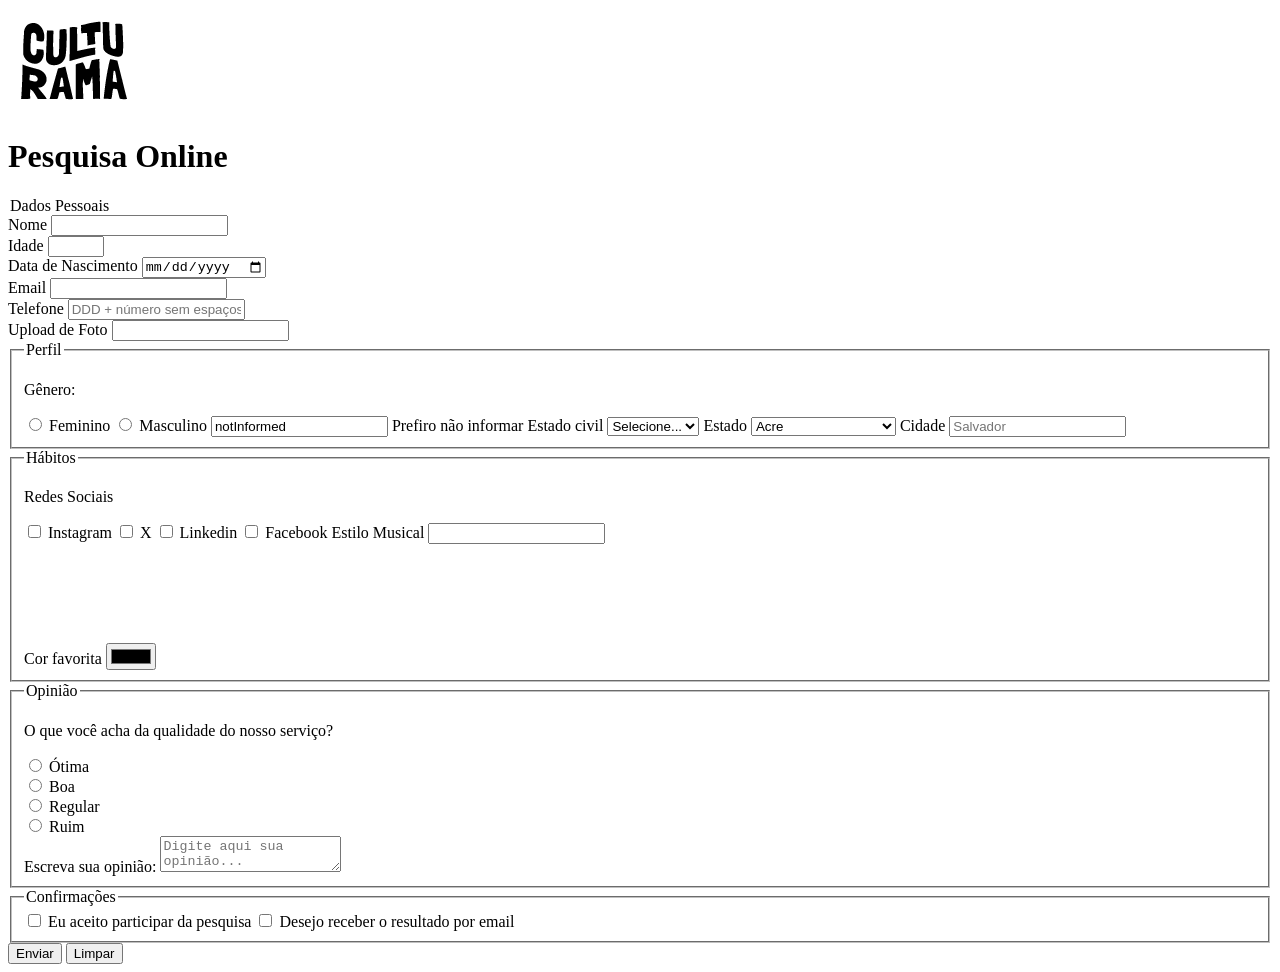
==== index.html @ 6d5cd760 "Adiciona logo culturama ao site" ====
<!DOCTYPE html>
<html lang="en">
<head>
    <meta charset="UTF-8">
    <meta name="viewport" content="width=device-width, initial-scale=1.0">
    <title>Pesquisa Culturama</title>
    <link rel="stylesheet" href="style.css">
    <link rel="icon" href="img/culturama-favico.png" type="image/x-icon">
</head>
<body>
    <header>
        <img src="img/logo-culturama.png" alt="logo culturama">
        <h1>Pesquisa Online </h1>
    </header>
    <section>

        
        <form action="" method="get">


            <legend>Dados Pessoais</legend>
                <label for="userName">Nome</label>
            <input type="text" name="userName" required>
           
            <br>

            <label for="age">Idade</label>
            <input id="age" type="number" name="userAge" min="12" max="100" required >
            
            <br>
            <label for="userBirthDate">Data de Nascimento</label>
            <input id="userBirthDate" type="date" name="userBirthDate">
            <br>

            <label for="email">Email</label>
            <input id="email" type="email" name="email" required >
            
            <br>


            <label for="phoneNumber">Telefone</label>
            <input id="phoneNumber" type="tel" name="userPhoneNumber" pattern="[0-9{11}]" placeholder="DDD + número sem espaços">

            <br> 

            <label for="image">Upload de Foto</label>
            <input id="image""type="file"name="userImage" accept="image/*">

            <br>

            </fieldset> 
            
            <fieldset>
                <legend>Perfil</legend>

                <p>Gênero:</p>
                 <input id="fem" type="radio" name="userGender" value="Feminino">
                <label for="fem">Feminino</label>

                <input id="masc" type="radio" name="userGender" value="Masculino">
                <label for="masc">Masculino</label>

                <input id=""notInformed"type="radio" name="userGender" value="notInformed">
                <label for="notInformed">Prefiro não informar</label>


                <label for="maritalStatus">Estado civil</label>
                <select id="maritalStatus" name="maritalStatus">

                    <option value="notInformed">Selecione...</option>
                    <option value="casado">Casado</option>
                    <option value="solteiro">Solteiro</option>
                    <option value="divorciado">Divoricado</option>
                    <option value="viuvo">Viuvo</option>
                    <option value="namorando">Namorando</option>
                </select>

                <label for="state" >Estado</label>
                <select id="state" name="userState" required>
                    <option value="acre">Acre</option>
                    <option value="amapa">Amapá</option>
                    <option value="amazonas">Amazonas</option>
                    <option value="para">Pará</option>
                    <option value="rondonia">Rondônia</option>
                    <option value="roraima">Roraima</option>
                    <option value="tocantins">Tocantins</option>
                    <option value="alagoas">Alagoas</option>
                    <option value="bahia">Bahia</option>
                    <option value="ceara">Ceará</option>
                    <option value="maranhao">Maranhão</option>
                    <option value="paraiba">Paraíba</option>
                    <option value="pernambuco">Pernambuco</option>
                    <option value="piaui">Piauí</option>
                    <option value="rioGrandeSdoNorte">Rio Grande do Norte</option>
                    <option value="sergipe">Sergipe</option>
                    <option value="goias">Goiás</option>
                    <option value="matoGrosso">Mato Grosso</option>
                    <option value="matoGrossoDoSul">Mato Grosso do Sul</option>
                    <option value="distritoFederal">Distrito Federal</option>
                    <option value="espíritoSanto">Espírito Santo</option>
                    <option value="minasGerais">Minas Gerais</option>
                    <option value="rioDeJaneiro">Rio de Janeiro</option>
                    <option value="sãoPaulo">São Paulo </option>
                    <option value="parana">Paraná </option>
                    <option value="rioGrandeDoSul">Rio Grande do Sul </option>
                    <option value="santaCatarina">Santa Catarina</option>
                    </select>

                    <label for="city">Cidade</label>
                    <input id="city" type="text" autocomplete="address-level4" placeholder="Salvador">
                
            </fieldset>

            <fieldset>
                <legend>Hábitos</legend>
                <p>Redes Sociais</p>

                <input type="checkbox" name="social" value="instagram">
                <label for="instagram">Instagram</label>
                <input id="name" type="checkbox" name="social" value="X">
                <label for="twitter">X</label>
                <input type="checkbox" name="social" value="linkedin">
                <label for="instagram">Linkedin</label>
                <input type="checkbox" name="social" value="facebook">
                <label for="facebook">Facebook</label>

                <label for="musicStyle">Estilo Musical</label>
                <input id="musicStyle" name="userMusicStyle"type="text">
                <datalist id="styleTypes"></datalist>
                <option value="Rock"></option>
                <option value="Samba"></option>
                <option value="Sertanejo"></option>
                <option value="Pop"></option>
                <br>
                <label for="favoriteColor">Cor favorita</label>
                <input type="color" name="userFavoriteColor" id="favoriteColor">
            </fieldset>
            <fieldset>
                <legend>Opinião</legend>
                <p>O que você acha da qualidade do nosso serviço?</p>
                
                <input type="radio" id="otimo" name="userServiceOpinion" value="otima">
                <label for="otimo">Ótima</label><br>

                <input type="radio" id="boa" name="userServiceOpinion" value="boa">
                <label for="boa">Boa</label><br>

                <input type="radio" id="regular" name="userServiceOpinion" value="regular">
                <label for="regular">Regular</label><br>

                <input type="radio" id="ruim" name="userServiceOpinion" value="ruim">
                <label for="ruim">Ruim</label><br>

                <label for="comment">Escreva sua opinião:</label>
                <textarea id="comment" name="userComment" placeholder="Digite aqui sua opinião..."></textarea>

            </fieldset>
           
            </fieldset>

            <fieldset>
                <legend>Confirmações</legend>
                <input type="checkbox" name="userLgpd" id="userLgpdTerm" value="accepted" required>
                <label for="userLgpdTerm">Eu aceito participar da pesquisa</label>

                <input type="checkbox" name="userGetResult" id="getResult" value="accepted" required>
                <label for="userLgpdTerm">Desejo receber o resultado por email</label>
            </fieldset>
        </form>
          <button type="submit">Enviar </button>
            <button type="reset">Limpar</button>
    </section>
</body>
</html>
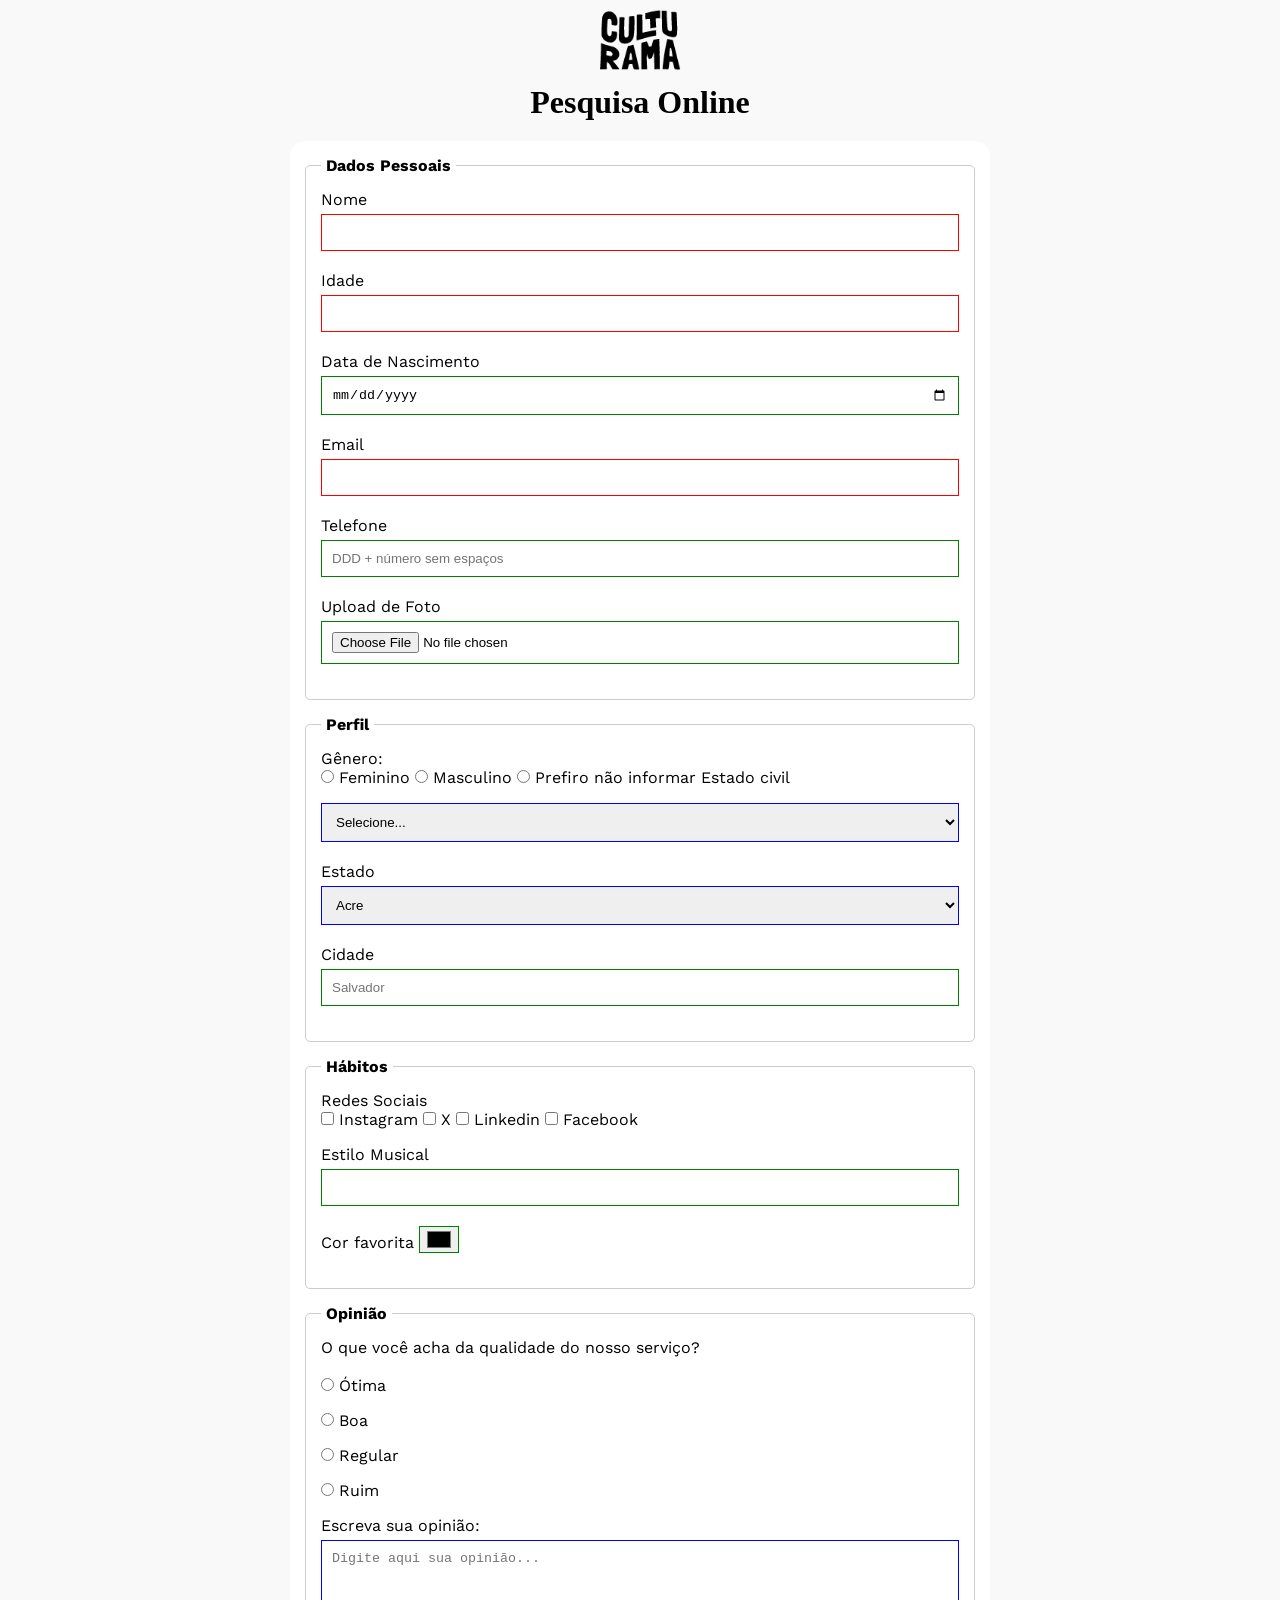
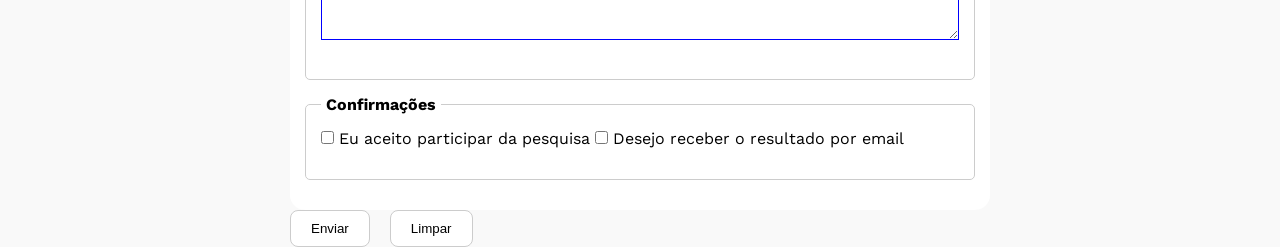
==== commit 2512d3bb: "Ajustes no codigo" ====
--- a/index.html
+++ b/index.html
@@ -1,174 +1,164 @@
 <!DOCTYPE html>
-<html lang="en">
+<html lang="pt-br">
 <head>
     <meta charset="UTF-8">
     <meta name="viewport" content="width=device-width, initial-scale=1.0">
-    <title>Pesquisa Culturama</title>
-    <link rel="stylesheet" href="style.css">
+    <link rel="preconnect" href="https://fonts.googleapis.com">
+    <link rel="preconnect" href="https://fonts.gstatic.com" crossorigin>
+    <link href="https://fonts.googleapis.com/css2?family=Fjalla+One&family=Work+Sans&display=swap" rel="stylesheet">
+    <title>Pesquisa de Opinião</title>
+    <link rel="stylesheet" href="css/style.css">
     <link rel="icon" href="img/culturama-favico.png" type="image/x-icon">
 </head>
 <body>
-    <header>
-        <img src="img/logo-culturama.png" alt="logo culturama">
-        <h1>Pesquisa Online </h1>
-    </header>
-    <section>
+    <main>
+        <header>
+            <img src="img/logo-culturama.png" alt="logo culturama">
+            <h1>Pesquisa Online</h1>
+        </header>
+        <section>
+            <form action="" method="get">
 
-        
-        <form action="" method="get">
+                <fieldset>
+                    <legend>Dados Pessoais</legend>
 
+                    <label for="userName">Nome</label>
+                    <input id="userName" type="text" name="userName" required>
 
-            <legend>Dados Pessoais</legend>
-                <label for="userName">Nome</label>
-            <input type="text" name="userName" required>
-           
-            <br>
+                    <label for="age">Idade</label>
+                    <input id="age" type="number" name="userAge" min="12" max="100" required>
 
-            <label for="age">Idade</label>
-            <input id="age" type="number" name="userAge" min="12" max="100" required >
-            
-            <br>
-            <label for="userBirthDate">Data de Nascimento</label>
-            <input id="userBirthDate" type="date" name="userBirthDate">
-            <br>
+                    <label for="userBirthDate">Data de Nascimento</label>
+                    <input id="userBirthDate" type="date" name="userBirthDate">
 
-            <label for="email">Email</label>
-            <input id="email" type="email" name="email" required >
-            
-            <br>
+                    <label for="email">Email</label>
+                    <input id="email" type="email" name="email" required>
 
+                    <label for="phoneNumber">Telefone</label>
+                    <input id="phoneNumber" type="tel" name="userPhoneNumber" pattern="[0-9{11}]" placeholder="DDD + número sem espaços">
 
-            <label for="phoneNumber">Telefone</label>
-            <input id="phoneNumber" type="tel" name="userPhoneNumber" pattern="[0-9{11}]" placeholder="DDD + número sem espaços">
+                    <label for="image">Upload de Foto</label>
+                    <input id="image" type="file" name="userImage" accept="image/*">
+                </fieldset>
 
-            <br> 
+                <fieldset>
+                    <legend>Perfil</legend>
 
-            <label for="image">Upload de Foto</label>
-            <input id="image""type="file"name="userImage" accept="image/*">
+                    <p>Gênero:</p>
+                    <input id="fem" type="radio" name="userGender" value="Feminino">
+                    <label for="fem">Feminino</label>
 
-            <br>
+                    <input id="masc" type="radio" name="userGender" value="Masculino">
+                    <label for="masc">Masculino</label>
 
-            </fieldset> 
-            
-            <fieldset>
-                <legend>Perfil</legend>
+                    <input id="notInformed" type="radio" name="userGender" value="notInformed">
+                    <label for="notInformed">Prefiro não informar</label>
 
-                <p>Gênero:</p>
-                 <input id="fem" type="radio" name="userGender" value="Feminino">
-                <label for="fem">Feminino</label>
+                    <label for="maritalStatus">Estado civil</label>
+                    <select id="maritalStatus" name="maritalStatus">
+                        <option value="notInformed">Selecione...</option>
+                        <option value="casado">Casado</option>
+                        <option value="solteiro">Solteiro</option>
+                        <option value="divorciado">Divorciado</option>
+                        <option value="viuvo">Viúvo</option>
+                        <option value="namorando">Namorando</option>
+                    </select>
 
-                <input id="masc" type="radio" name="userGender" value="Masculino">
-                <label for="masc">Masculino</label>
-
-                <input id=""notInformed"type="radio" name="userGender" value="notInformed">
-                <label for="notInformed">Prefiro não informar</label>
-
-
-                <label for="maritalStatus">Estado civil</label>
-                <select id="maritalStatus" name="maritalStatus">
-
-                    <option value="notInformed">Selecione...</option>
-                    <option value="casado">Casado</option>
-                    <option value="solteiro">Solteiro</option>
-                    <option value="divorciado">Divoricado</option>
-                    <option value="viuvo">Viuvo</option>
-                    <option value="namorando">Namorando</option>
-                </select>
-
-                <label for="state" >Estado</label>
-                <select id="state" name="userState" required>
-                    <option value="acre">Acre</option>
-                    <option value="amapa">Amapá</option>
-                    <option value="amazonas">Amazonas</option>
-                    <option value="para">Pará</option>
-                    <option value="rondonia">Rondônia</option>
-                    <option value="roraima">Roraima</option>
-                    <option value="tocantins">Tocantins</option>
-                    <option value="alagoas">Alagoas</option>
-                    <option value="bahia">Bahia</option>
-                    <option value="ceara">Ceará</option>
-                    <option value="maranhao">Maranhão</option>
-                    <option value="paraiba">Paraíba</option>
-                    <option value="pernambuco">Pernambuco</option>
-                    <option value="piaui">Piauí</option>
-                    <option value="rioGrandeSdoNorte">Rio Grande do Norte</option>
-                    <option value="sergipe">Sergipe</option>
-                    <option value="goias">Goiás</option>
-                    <option value="matoGrosso">Mato Grosso</option>
-                    <option value="matoGrossoDoSul">Mato Grosso do Sul</option>
-                    <option value="distritoFederal">Distrito Federal</option>
-                    <option value="espíritoSanto">Espírito Santo</option>
-                    <option value="minasGerais">Minas Gerais</option>
-                    <option value="rioDeJaneiro">Rio de Janeiro</option>
-                    <option value="sãoPaulo">São Paulo </option>
-                    <option value="parana">Paraná </option>
-                    <option value="rioGrandeDoSul">Rio Grande do Sul </option>
-                    <option value="santaCatarina">Santa Catarina</option>
+                    <label for="state">Estado</label>
+                    <select id="state" name="userState" required>
+                        <option value="acre">Acre</option>
+                        <option value="amapa">Amapá</option>
+                        <option value="amazonas">Amazonas</option>
+                        <option value="para">Pará</option>
+                        <option value="rondonia">Rondônia</option>
+                        <option value="roraima">Roraima</option>
+                        <option value="tocantins">Tocantins</option>
+                        <option value="alagoas">Alagoas</option>
+                        <option value="bahia">Bahia</option>
+                        <option value="ceara">Ceará</option>
+                        <option value="maranhao">Maranhão</option>
+                        <option value="paraiba">Paraíba</option>
+                        <option value="pernambuco">Pernambuco</option>
+                        <option value="piaui">Piauí</option>
+                        <option value="rioGrandeDoNorte">Rio Grande do Norte</option>
+                        <option value="sergipe">Sergipe</option>
+                        <option value="goias">Goiás</option>
+                        <option value="matoGrosso">Mato Grosso</option>
+                        <option value="matoGrossoDoSul">Mato Grosso do Sul</option>
+                        <option value="distritoFederal">Distrito Federal</option>
+                        <option value="espiritoSanto">Espírito Santo</option>
+                        <option value="minasGerais">Minas Gerais</option>
+                        <option value="rioDeJaneiro">Rio de Janeiro</option>
+                        <option value="saoPaulo">São Paulo</option>
+                        <option value="parana">Paraná</option>
+                        <option value="rioGrandeDoSul">Rio Grande do Sul</option>
+                        <option value="santaCatarina">Santa Catarina</option>
                     </select>
 
                     <label for="city">Cidade</label>
                     <input id="city" type="text" autocomplete="address-level4" placeholder="Salvador">
-                
-            </fieldset>
+                </fieldset>
 
-            <fieldset>
-                <legend>Hábitos</legend>
-                <p>Redes Sociais</p>
+                <fieldset>
+                    <legend>Hábitos</legend>
+                    <p>Redes Sociais</p>
 
-                <input type="checkbox" name="social" value="instagram">
-                <label for="instagram">Instagram</label>
-                <input id="name" type="checkbox" name="social" value="X">
-                <label for="twitter">X</label>
-                <input type="checkbox" name="social" value="linkedin">
-                <label for="instagram">Linkedin</label>
-                <input type="checkbox" name="social" value="facebook">
-                <label for="facebook">Facebook</label>
+                    <input id="instagram" type="checkbox" name="social" value="instagram">
+                    <label for="instagram">Instagram</label>
+                    <input id="twitter" type="checkbox" name="social" value="X">
+                    <label for="twitter">X</label>
+                    <input id="linkedin" type="checkbox" name="social" value="linkedin">
+                    <label for="linkedin">Linkedin</label>
+                    <input id="facebook" type="checkbox" name="social" value="facebook">
+                    <label for="facebook">Facebook</label><br>
 
-                <label for="musicStyle">Estilo Musical</label>
-                <input id="musicStyle" name="userMusicStyle"type="text">
-                <datalist id="styleTypes"></datalist>
-                <option value="Rock"></option>
-                <option value="Samba"></option>
-                <option value="Sertanejo"></option>
-                <option value="Pop"></option>
-                <br>
-                <label for="favoriteColor">Cor favorita</label>
-                <input type="color" name="userFavoriteColor" id="favoriteColor">
-            </fieldset>
-            <fieldset>
-                <legend>Opinião</legend>
-                <p>O que você acha da qualidade do nosso serviço?</p>
-                
-                <input type="radio" id="otimo" name="userServiceOpinion" value="otima">
-                <label for="otimo">Ótima</label><br>
+                    <label for="musicStyle">Estilo Musical</label>
+                    <input id="musicStyle" type="text" name="userMusicStyle" list="styleTypes">
+                    <datalist id="styleTypes">
+                        <option value="Rock"></option>
+                        <option value="Samba"></option>
+                        <option value="Sertanejo"></option>
+                        <option value="Pop"></option>
+                    </datalist>
 
-                <input type="radio" id="boa" name="userServiceOpinion" value="boa">
-                <label for="boa">Boa</label><br>
+                    <label for="favoriteColor">Cor favorita</label>
+                    <input id="favoriteColor" type="color" name="userFavoriteColor">
+                </fieldset>
 
-                <input type="radio" id="regular" name="userServiceOpinion" value="regular">
-                <label for="regular">Regular</label><br>
+                <fieldset>
+                    <legend>Opinião</legend>
+                    <p>O que você acha da qualidade do nosso serviço?</p>
 
-                <input type="radio" id="ruim" name="userServiceOpinion" value="ruim">
-                <label for="ruim">Ruim</label><br>
+                    <br>
+                    <input id="otimo" type="radio" name="userServiceOpinion" value="otima">
+                    <label for="otimo">Ótima</label><br>
 
-                <label for="comment">Escreva sua opinião:</label>
-                <textarea id="comment" name="userComment" placeholder="Digite aqui sua opinião..."></textarea>
+                    <input id="boa" type="radio" name="userServiceOpinion" value="boa">
+                    <label for="boa">Boa</label><br>
 
-            </fieldset>
-           
-            </fieldset>
+                    <input id="regular" type="radio" name="userServiceOpinion" value="regular">
+                    <label for="regular">Regular</label><br>
 
-            <fieldset>
-                <legend>Confirmações</legend>
-                <input type="checkbox" name="userLgpd" id="userLgpdTerm" value="accepted" required>
-                <label for="userLgpdTerm">Eu aceito participar da pesquisa</label>
+                    <input id="ruim" type="radio" name="userServiceOpinion" value="ruim">
+                    <label for="ruim">Ruim</label><br>
 
-                <input type="checkbox" name="userGetResult" id="getResult" value="accepted" required>
-                <label for="userLgpdTerm">Desejo receber o resultado por email</label>
-            </fieldset>
-        </form>
-          <button type="submit">Enviar </button>
+                    <label for="comment">Escreva sua opinião:</label>
+                    <textarea id="comment" name="userComment" placeholder="Digite aqui sua opinião..."></textarea>
+                </fieldset>
+
+                <fieldset>
+                    <legend>Confirmações</legend>
+
+                    <input id="userLgpdTerm" type="checkbox" name="userLgpd" value="accepted" required>
+                    <label for="userLgpdTerm">Eu aceito participar da pesquisa</label>
+
+                    <input id="getResult" type="checkbox" name="userGetResult" value="accepted">
+                    <label for="getResult">Desejo receber o resultado por email</label>
+                </fieldset>
+            </form>
+            <button type="submit">Enviar</button>
             <button type="reset">Limpar</button>
-    </section>
+        </section>
+    </main>
 </body>
-</html>+</html>
--- a/css/style.css
+++ b/css/style.css
@@ -0,0 +1,107 @@
+* {
+    margin: 0;
+    padding: 0;
+    box-sizing: border-box;
+
+}
+
+body {
+    background-color: #f9f9f9;
+    font-family: "Work Sans", "sans-serif";
+
+}
+
+main {
+    width: 100%;
+    max-width: 700px;
+    margin: 0 auto;
+}
+
+header {
+    text-align: center;
+    margin-bottom: 20px;
+}
+img {
+    width: 100px;
+}
+h1 {
+    font-family: "Fire-Sans", "sans-serif";
+}
+
+form {
+    background-color: white;
+    padding: 15px;
+    border-radius: 15px;
+}
+fieldset {
+    padding: 15px;
+    border: 1px solid #cccccc;
+    border-radius: 5px;
+    margin-bottom: 15px ;
+}
+
+legend {
+    font-weight: bold;
+    font-size: 16px;
+    padding: 0 5px;
+}
+
+label {
+    display: inline-block;
+    margin-bottom: 5px;
+}
+input, select, textarea {
+    width: 100%;
+    padding: 10px;
+    margin-bottom: 20px;
+    border: 1px solid #cccccc;
+}
+
+textarea {
+    min-height: 100px;
+}
+
+input[type="radio"],
+input[type="checkbox"] {
+ width: auto;
+}
+
+input[type="color"] {
+    width: 40px;
+    padding: 0 5px;
+}
+
+input:invalid,
+select:invalid,
+textarea:invalid{
+    border-color: red;
+}
+
+input:valid {
+    border-color: green
+}
+
+
+select:valid,
+textarea:valid {
+    border-color: blue
+}
+
+button {
+    padding: 10px 20px;
+    margin-right: 15px;
+    background-color: white;
+    border: 1px solid #cccccc;
+    border-radius: 8px;
+    cursor: pointer;
+}
+
+button[type="submit"]:hover{
+    background-color: green;
+    color: white;
+}
+
+button[type="reset"]:hover{
+    background-color: red;
+    color: white;
+}
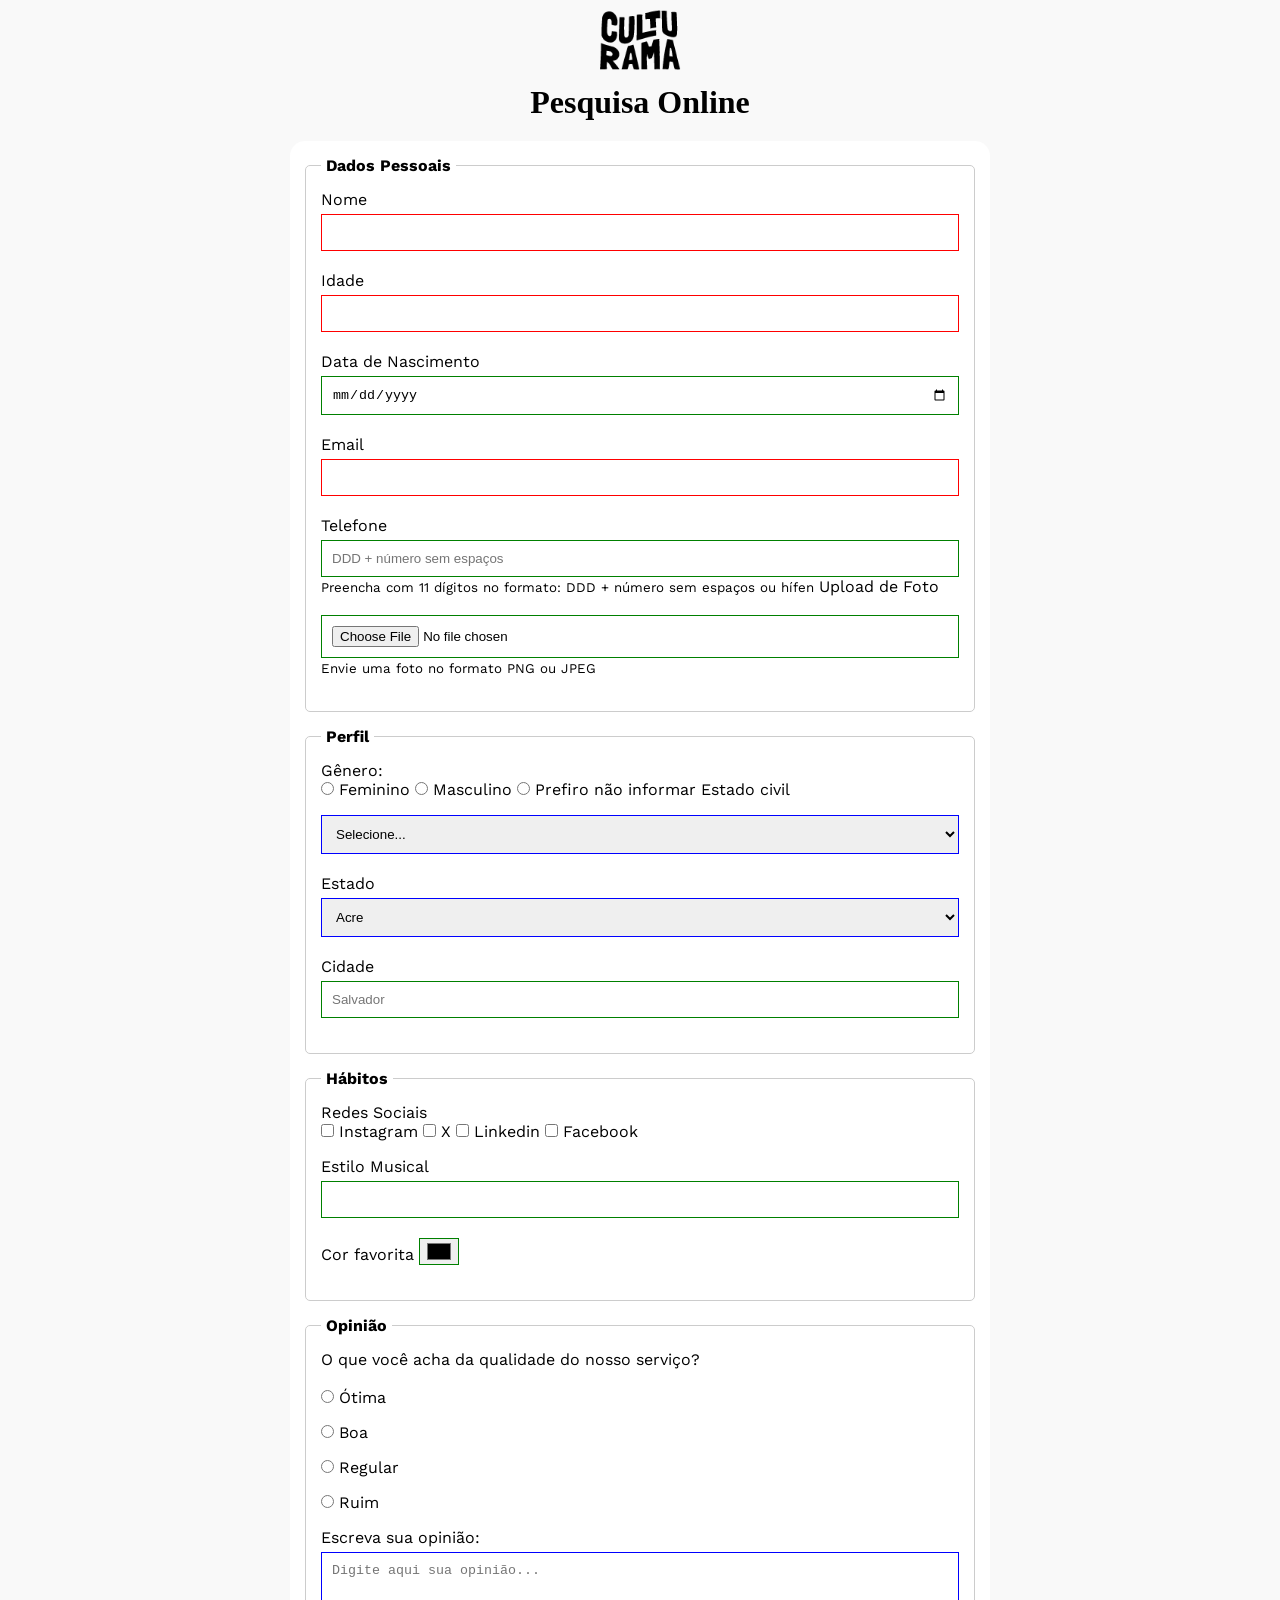
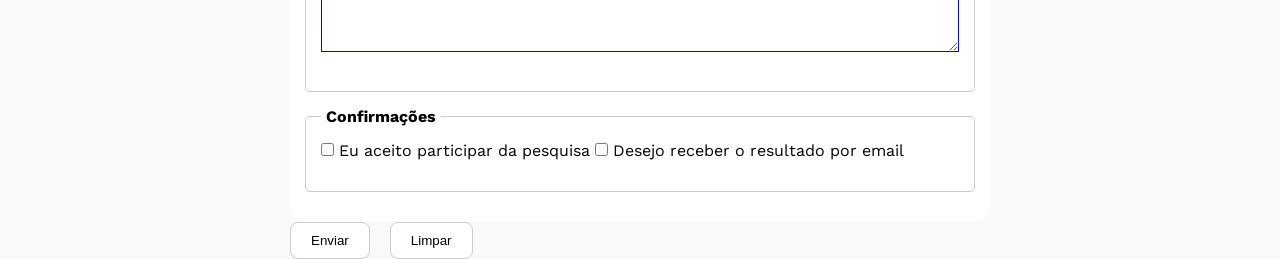
==== commit 81346e78: "Adiciona aria ao campo de telefone e imagem" ====
--- a/index.html
+++ b/index.html
@@ -35,10 +35,12 @@
                     <input id="email" type="email" name="email" required>
 
                     <label for="phoneNumber">Telefone</label>
-                    <input id="phoneNumber" type="tel" name="userPhoneNumber" pattern="[0-9{11}]" placeholder="DDD + número sem espaços">
+                    <input id="phoneNumber" type="tel" name="userPhoneNumber" pattern="[0-9{11}]" placeholder="DDD + número sem espaços" aria-describedby="phoneHelp">
+                    <small id="phoneHelp">Preencha com 11 dígitos no formato: DDD + número sem espaços ou hífen</small>
 
                     <label for="image">Upload de Foto</label>
-                    <input id="image" type="file" name="userImage" accept="image/*">
+                    <input id="image" type="file" name="userImage" accept="image/*" aria-describedby="imageHelp">
+                    <small id="imageHelp">Envie uma foto no formato PNG ou JPEG</small>
                 </fieldset>
 
                 <fieldset>
--- a/css/style.css
+++ b/css/style.css
@@ -50,6 +50,17 @@
     display: inline-block;
     margin-bottom: 5px;
 }
+
+input[type="tel"], 
+input[type="file"] {
+    margin-bottom: 0px;
+}
+
+small {
+    display: inline-block ;
+    margin-bottom:20px ;
+}
+
 input, select, textarea {
     width: 100%;
     padding: 10px;
@@ -104,4 +115,5 @@
 button[type="reset"]:hover{
     background-color: red;
     color: white;
-}+}
+
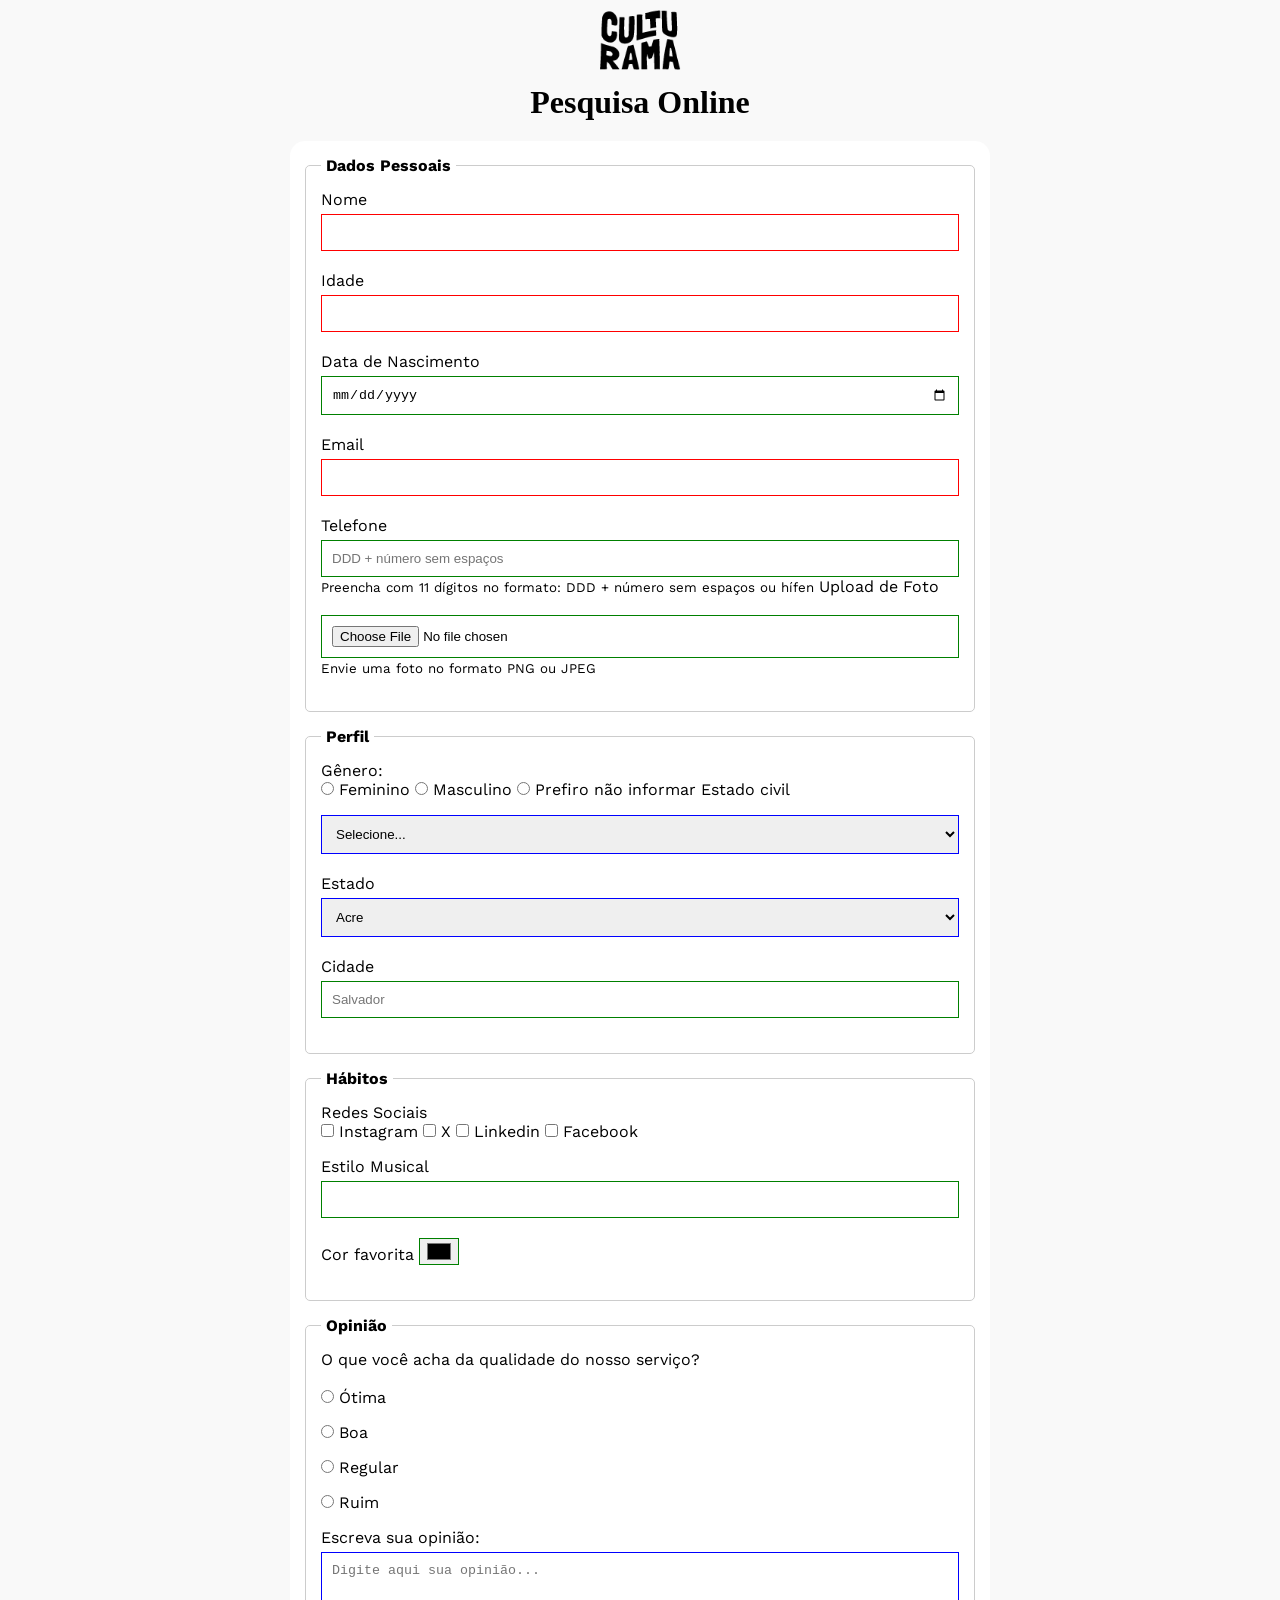
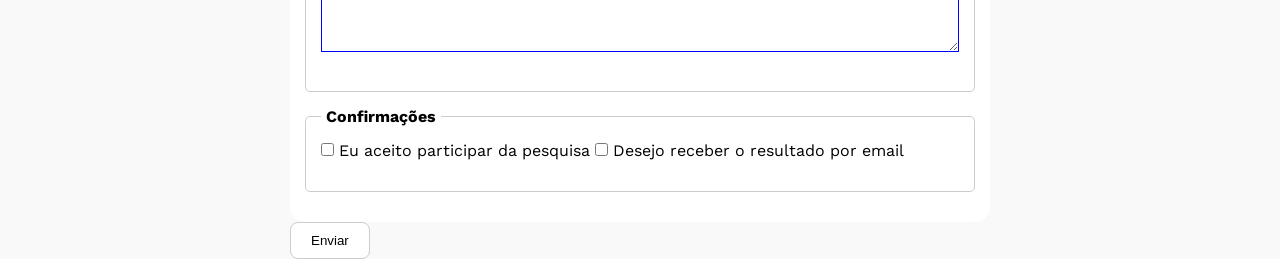
==== commit bca063b1: "Adiciona aria-lavel aos botões de submit e reset" ====
--- a/index.html
+++ b/index.html
@@ -158,8 +158,8 @@
                     <label for="getResult">Desejo receber o resultado por email</label>
                 </fieldset>
             </form>
-            <button type="submit">Enviar</button>
-            <button type="reset">Limpar</button>
+            <button type="submit" aria-label="Enviar dados do formulário">Enviar</button>
+            <button type="reset" aria-label="Limpa todos os dados do formulário>Limpar</button>
         </section>
     </main>
 </body>
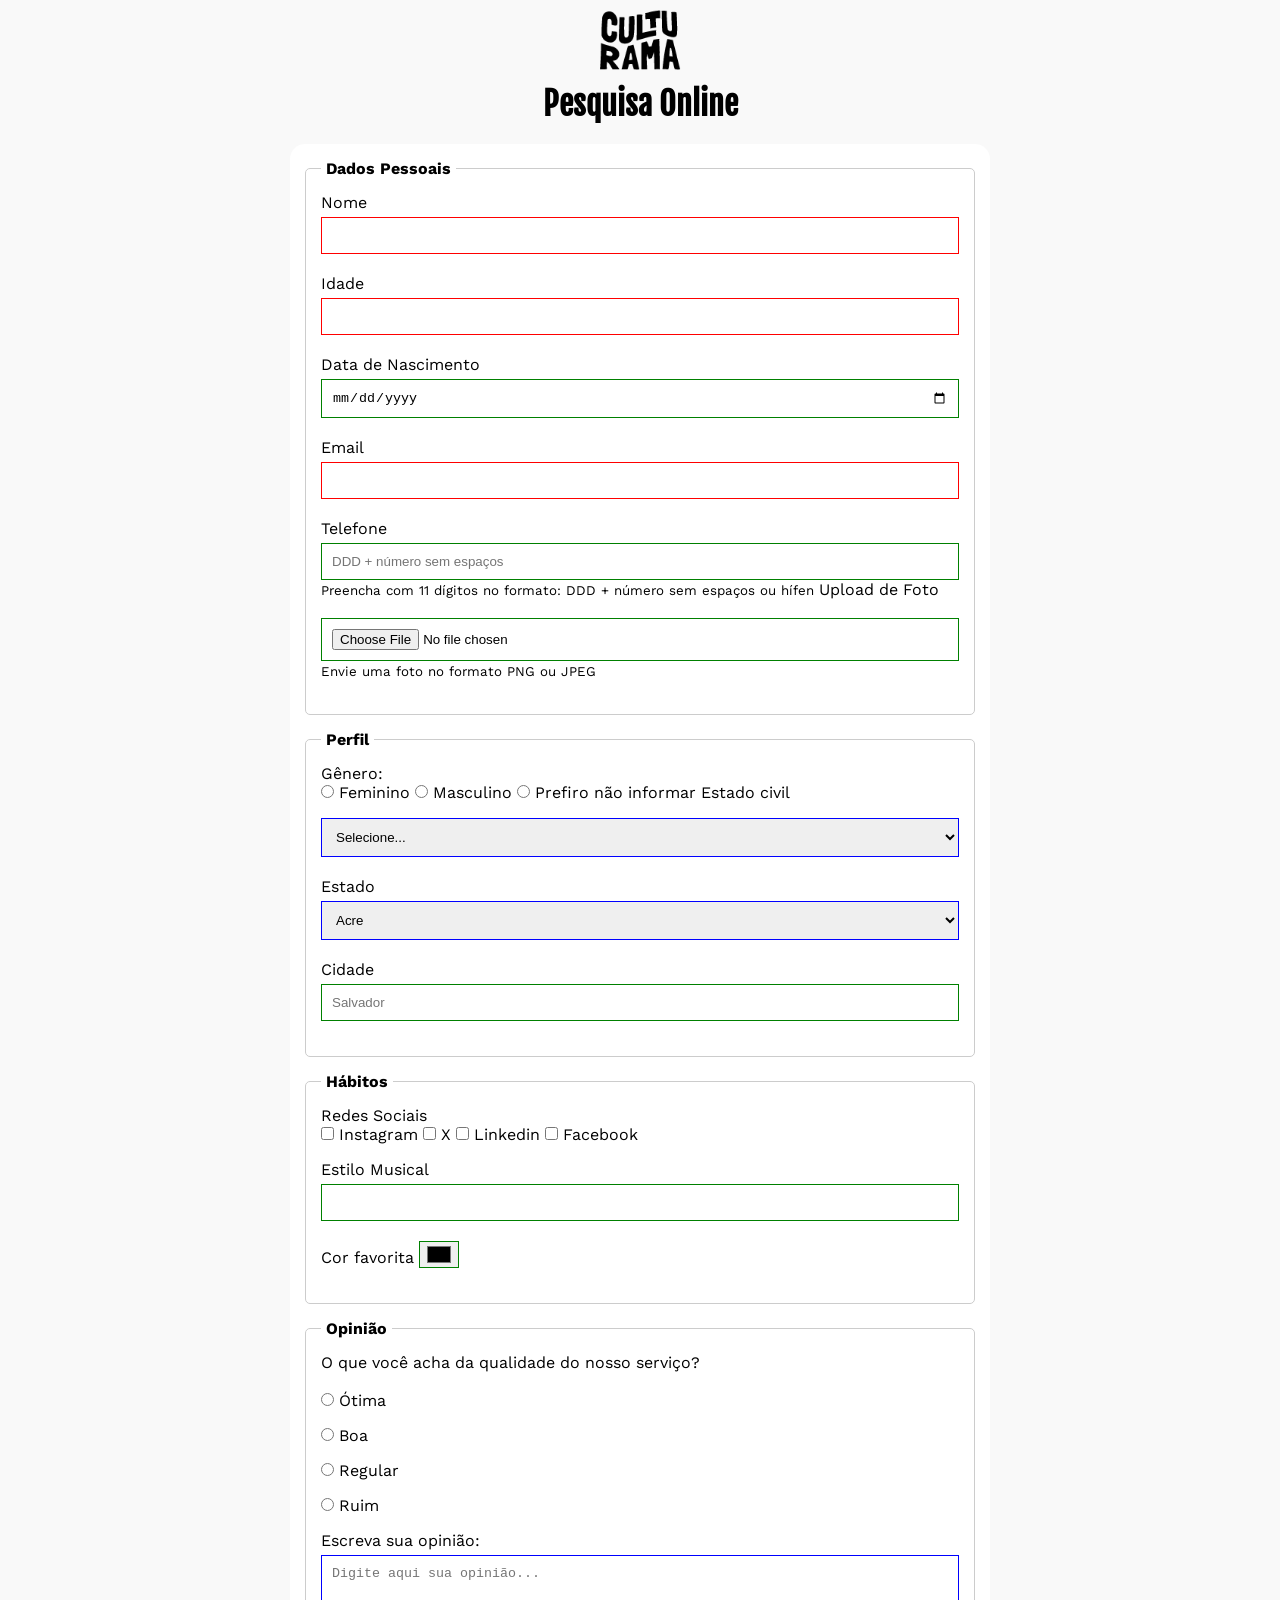
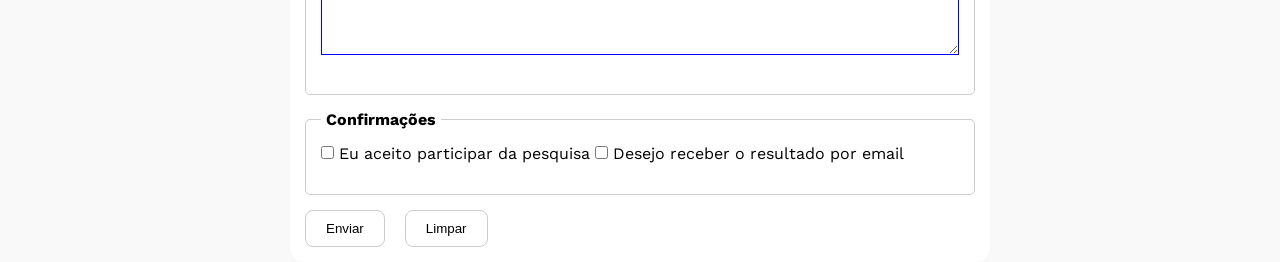
==== commit 2aac27d8: "Ajustes finais" ====
--- a/index.html
+++ b/index.html
@@ -17,7 +17,7 @@
             <h1>Pesquisa Online</h1>
         </header>
         <section>
-            <form action="" method="get">
+            <form action="sucesso.html" method="get">
 
                 <fieldset>
                     <legend>Dados Pessoais</legend>
@@ -35,7 +35,7 @@
                     <input id="email" type="email" name="email" required>
 
                     <label for="phoneNumber">Telefone</label>
-                    <input id="phoneNumber" type="tel" name="userPhoneNumber" pattern="[0-9{11}]" placeholder="DDD + número sem espaços" aria-describedby="phoneHelp">
+                    <input id="phoneNumber" type="tel" name="userPhoneNumber" pattern="[0-9]{11}" placeholder="DDD + número sem espaços" aria-describedby="phoneHelp">
                     <small id="phoneHelp">Preencha com 11 dígitos no formato: DDD + número sem espaços ou hífen</small>
 
                     <label for="image">Upload de Foto</label>
@@ -98,7 +98,7 @@
                     </select>
 
                     <label for="city">Cidade</label>
-                    <input id="city" type="text" autocomplete="address-level4" placeholder="Salvador">
+                    <input id="city" type="text" name="userCity" autocomplete="address-level4" placeholder="Salvador">
                 </fieldset>
 
                 <fieldset>
@@ -157,9 +157,10 @@
                     <input id="getResult" type="checkbox" name="userGetResult" value="accepted">
                     <label for="getResult">Desejo receber o resultado por email</label>
                 </fieldset>
+
+                <button type="submit" aria-label="Enviar dados do formulário">Enviar</button>
+                <button type="reset" aria-label="Limpa todos os dados do formulário">Limpar</button>
             </form>
-            <button type="submit" aria-label="Enviar dados do formulário">Enviar</button>
-            <button type="reset" aria-label="Limpa todos os dados do formulário>Limpar</button>
         </section>
     </main>
 </body>
--- a/css/style.css
+++ b/css/style.css
@@ -7,7 +7,7 @@
 
 body {
     background-color: #f9f9f9;
-    font-family: "Work Sans", "sans-serif";
+    font-family: "Work Sans", sans-serif;
 
 }
 
@@ -25,7 +25,7 @@
     width: 100px;
 }
 h1 {
-    font-family: "Fire-Sans", "sans-serif";
+    font-family: "Fjalla One", sans-serif;
 }
 
 form {
@@ -117,3 +117,13 @@
     color: white;
 }
 
+
+.sucesso {
+    display: flex;
+    text-align: center;
+    flex-direction: column;
+    justify-content: center;
+    min-height: 100vh;
+    font-size: 45px;
+
+}
